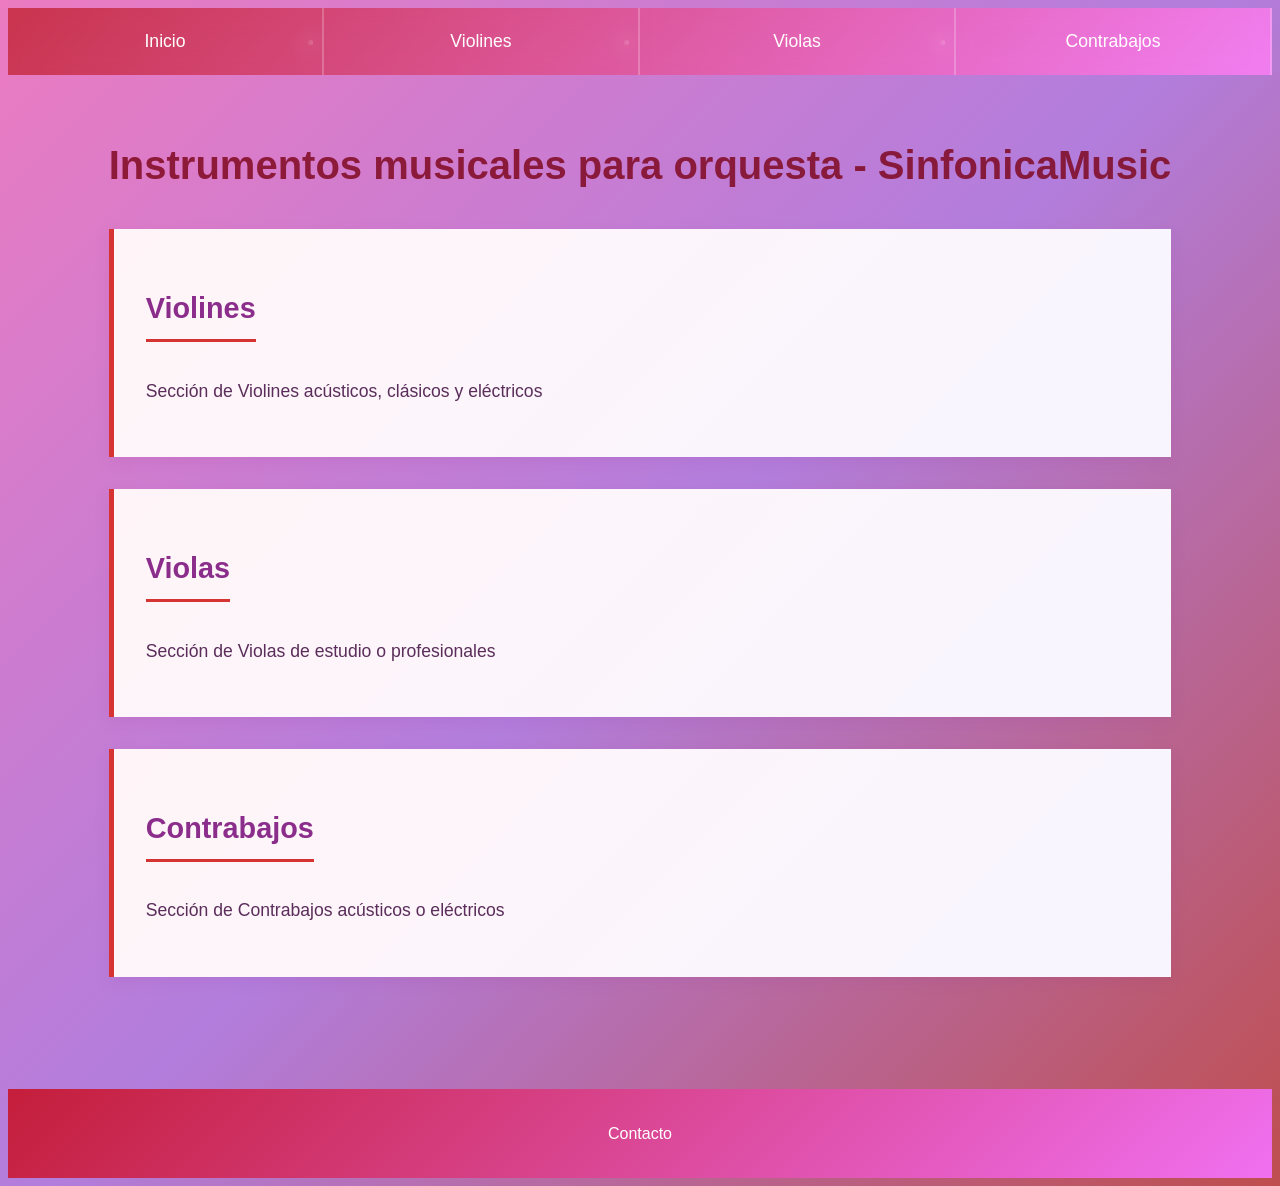
==== index.html @ 8b3dea84 "Add files via upload" ====
<!DOCTYPE html>
<html lang="es-ES">
<head>
    <meta charset="UTF-8">
    <link rel="stylesheet" href="estilo.css">
    <title>SinfonicaMusic-Venta de Violines, Violas y Contrabajos en Madrid</title>
    <meta name="viewport"
        content="width=device-width,initial-scale=1.0">
    <meta name="keywords" content="violines, violas, contrabajos, intrumentos musicales, tienda de música">
</head>
<body>
    <header>
            <nav>
                <ul>
                    <li><a href="index.html">Inicio</a></li>
                    <li><a href="violines.html">Violines</a></li>
                    <li><a href="violas.html">Violas</a></li>
                    <li><a href="contrabajos.html">Contrabajos</a></li>
                </ul>
            </nav>
    </header>

    <main class="Instrumentos-orquesta">
            <h1>Instrumentos musicales para orquesta - SinfonicaMusic</h1>

        <section>
            <h2>Violines</h2>
            <p>Sección de Violines acústicos, clásicos y eléctricos</p>
        </section>

        <section>
            <h2>Violas</h2>
            <p>Sección de Violas de estudio o profesionales</p>
        </section>

        <section>
            <h2>Contrabajos</h2>
            <p>Sección de Contrabajos acústicos o eléctricos</p>
        </section>
    </main>
    
    <footer>
        <a href="contacto.html">Contacto</a>
    </footer>
    </body>
    </html>
---- estilo.css ----
body {
    font-family: 'Segoe UI', Tahoma, Geneva, Verdana, sans-serif;
    line-height: 1.6;
    background: linear-gradient(135deg, #ec7bc1 0%, #a465d6d7 50%, #ac1b1bc6 100%);
    color: #5a2d5a;
    display:grid;
    grid-template-rows: auto 1fr auto;

}

nav ul {
    background: linear-gradient(135deg,  #c41e3a 0%, #f070f0 100%);
    color: white;
    text-align: center;
    padding: 32px;
    margin-top: 48px;
    display: flex;
    width: 100%;
    margin: 0 auto;
    padding: 0;
}

nav li {
    flex: 1;
    text-align: center;
    border-right: 2px solid rgba(255, 255, 255, 0.3);
}

nav a {
    color: white;
    text-decoration: none;
    font-size: 1.1rem;
    padding: 1.2rem 0;
    display: block;
    background: rgba(255, 255, 255, 0.1);
    backdrop-filter: blur(10px);
}

main {
    max-width: 1200px;
    margin: 2rem auto;
    padding: 0 2rem;
}


h1 {
    color: #7b0418cf;
    text-align: center;
    font-size: 2.5rem;
    margin-bottom: 2rem;
 
}

h2 {
    color: #8b2d8b;
    font-size: 1.8rem;
    margin-bottom: 1rem;
    padding-bottom: 0.5rem;
    border-bottom: 3px solid #d63333;
    display: inline-block;
}

section {
    background: linear-gradient(135deg, #fff5f8 0%, #f8f5ff 100%);
    margin: 2rem 0;
    padding: 2rem;
    border-left: 5px solid #d63333;
    box-shadow: 0 5px 15px rgba(139, 45, 139, 0.1);
}

section:hover {
    transform: translateX(10px);
}

p {
    color: #5a2d5a;
    font-size: 1.1rem;
    line-height: 1.8;
}

footer {
    background: linear-gradient(135deg, #c41e3a 0%, #f070f0 100%);
    color: white;
    text-align: center;
    padding: 32px;
    margin-top: 48px;
}
footer a {
    color:white;
    text-decoration: none;
}

footer a:hover {
    background: rgba(255, 255, 255, 0.3);
    box-shadow: 0 5px 20px rgba(255, 255, 255, 0.3);
}
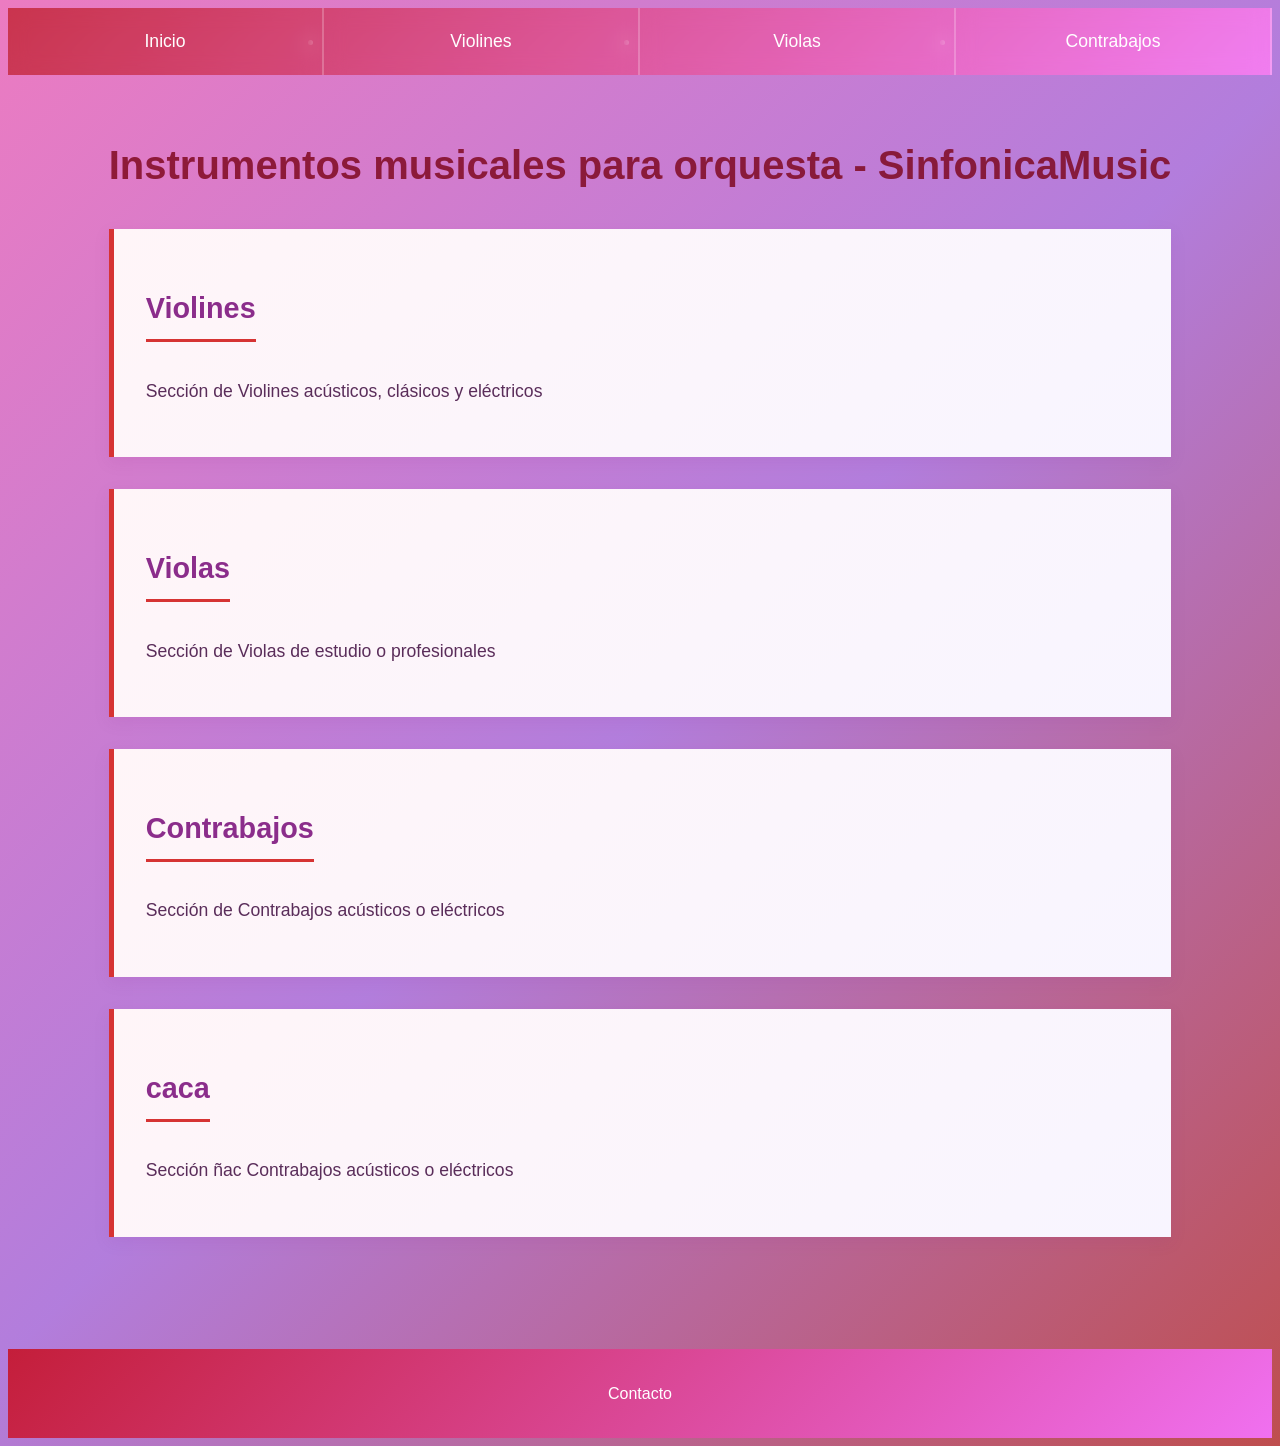
==== commit 45c3266c: "prueba" ====
--- a/index.html
+++ b/index.html
@@ -37,6 +37,11 @@
             <h2>Contrabajos</h2>
             <p>Sección de Contrabajos acústicos o eléctricos</p>
         </section>
+
+         <section>
+            <h2>caca</h2>
+            <p>Sección ñac Contrabajos acústicos o eléctricos</p>
+        </section>
     </main>
     
     <footer>
